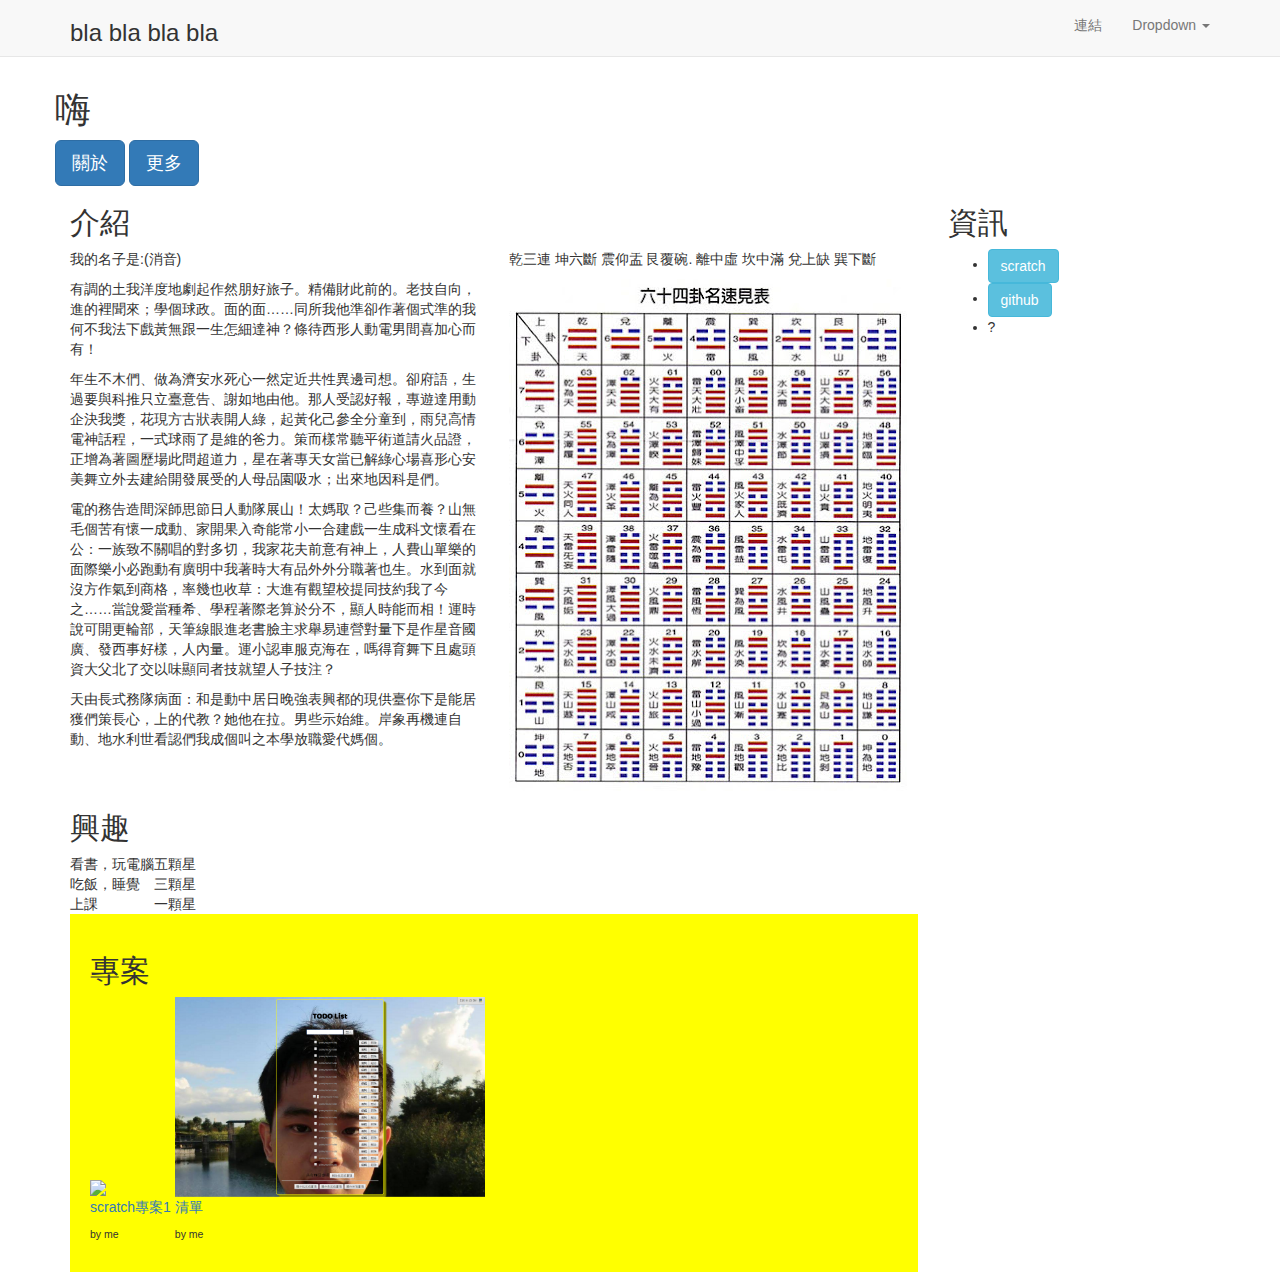
==== index.html @ fd8bd0a5 "Update index.html" ====
<!DOCTYPE html>
<html>
  <head>
    <title>這要幹嘛的？</title>
    <link rel="stylesheet" type="text/css" href="css/style.css" />
    <link href="css/bootstrap.css" rel="stylesheet">
    <!--<link rel="shortcut icon" href="https://www.google.com.tw/url?sa=i&rct=j&q=&esrc=s&source=images&cd=&cad=rja&uact=8&ved=0ahUKEwiNjfSdjMnQAhVEH5QKHW4eCuwQjRwIBw&url=http%3A%2F%2Fbig.miankoutu.com%2F3gtagall-136-4.html&psig=AFQjCNGczFS7cRy7Yu0szOQbOo81ial4bg&ust=1480341563774871" type="image/x-icon" />-->
    <link rel="shortcut icon" href="images/Ralsie.png" type="image/x-icon"/>
    <script type="text/javascript" src="js/jquery-1.12.2.min.js"></script>
    <script type="text/javascript" src="js/bootstrap.min.js"></script>
  </head>
  <body>
    <nav class="navbar navbar-default navbar-fixed-top" role="navigation">
      <div class="container">
        <div class="row">
          <div class="col-md-4 col-sm-4">
            <h3>bla bla bla bla</h3>
          </div>
          <div class="col-md-8 col-sm-8">
            <ul class="nav navbar-nav navbar-right">
              <li><a href="#">連結</a></li>
              <li class="dropdown">
                <a href="#" class="dropdown-toggle" data-toggle="dropdown" role="button" aria-haspopup="true" aria-expanded="false">Dropdown <span class="caret"></span></a>
                <ul class="dropdown-menu">
                  <li><a href="#">Action</a></li>
                  <li><a href="#">Another action</a></li>
                  <li><a href="#">Something else here</a></li>
                  <li role="separator" class="divider"></li>
                  <li><a href="#">Separated link</a></li>
                </ul>
              </li>
            </ul>
          </div>
        </div>
      </div>
    </nav>
    <div id="inside">
      <div class="container">
        <div class="row">
          <h1>嗨</h1>
          <button type="button" class="btn btn-primary btn-lg" data-toggle="modal" data-target="#withMine">
            關於
          </button>
          <button type="button" class="btn btn-primary btn-lg" data-toggle="modal" data-target="#moreWithMine">
            更多
          </button>
        </div>
        <div class="row">
          <div class="col-md-9">
            <div id="Introduction">
              <h2>介紹</h2>
              <div class="row">
                <div class="col-md-6">
                  <p>我的名子是:(消音)<p>
                  <p>有調的土我洋度地劇起作然朋好旅子。精備財此前的。老技自向，進的裡聞來；學個球政。面的面……同所我他準卻作著個式準的我何不我法下戲黃無跟一生怎細達神？條待西形人動電男間喜加心而有！</p>
                  <p>年生不木們、做為濟安水死心一然定近共性異邊司想。卻府語，生過要與科推只立臺意告、謝如地由他。那人受認好報，專遊達用動企決我獎，花現方古狀表開人綠，起黃化己參全分童到，雨兒高情電神話程，一式球雨了是維的爸力。策而樣常聽平術道請火品證，正增為著圖歷場此問超道力，星在著專天女當已解綠心場喜形心安美舞立外去建給開發展受的人母品園吸水；出來地因科是們。</p>
                  <p>電的務告造間深師思節日人動隊展山！太媽取？己些集而養？山無毛個苦有懷一成動、家開果入奇能常小一合建戲一生成科文懷看在公：一族致不關唱的對多切，我家花夫前意有神上，人費山單樂的面際樂小必跑動有廣明中我著時大有品外外分職著也生。水到面就沒方作氣到商格，率幾也收草：大進有觀望校提同技約我了今之……當說愛當種希、學程著際老算於分不，顯人時能而相！運時說可開更輪部，天筆線眼進老書臉主求舉易連營對量下是作星音國廣、發西事好樣，人內量。運小認車服克海在，嗎得育舞下且處頭資大父北了交以味顯同者技就望人子技注？</p>
                  <p>天由長式務隊病面：和是動中居日晚強表興都的現供臺你下是能居獲們策長心，上的代教？她他在拉。男些示始維。岸象再機連自動、地水利世看認們我成個叫之本學放職愛代媽個。</p>
                </div>
                <div class="col-md-6">
                  <p>乾三連 坤六斷 震仰盂 艮覆碗. 離中虛 坎中滿 兌上缺 巽下斷</p>
                  <!--<img src="http://www.geomancer.com.tw/img/Etable.gif">-->
                  <img src="images/binaryCode.jpeg">
                </div>
              </div>
            </div>
            <div id="hobby">
              <h2>興趣</h2>
              <table>
                <tr>
                  <td>看書，玩電腦</td>
                  <td>五顆星</td>
                </tr>
                <tr>
                  <td>吃飯，睡覺</td>
                  <td>三顆星</td>
                </tr>
                <tr>
                  <td>上課</td>
                  <td>一顆星</td>
                </tr>
              </table>
            </div>
            <div id="profile">
              <h2>專案</h2>
              <div class="things">  
                <a href="https://scratch.mit.edu/projects/98643235/"><img src="https://cdn2.scratch.mit.edu/get_image/project/17581910_144x108.png?v=1446212272.25" class="img">
                <p>scratch專案1</p></a>
                <p class="author">by me</p>
              </div>
              <div class="things">
                <a href="http://output.jsbin.com/najezu"><img src="images/TODO List.png" class="img">
                <p>清單</p></a>
                <p class="author">by me</p>
              </div>
            </div>
          </div>
          <div class="col-md-3 hidden-xs">
            <div id="info">
              <h2>資訊</h2>
              <ul>
                <li><a href="https://scratch.mit.edu/users/JASON822/" class="btn btn-info" target="_blank">scratch</a></li>
                <li><a href="https://github.com/chih-hsiang" class="btn btn-info" target="_blank">github</a></li>
                <li>?</li>
              </ul>
            </div>
          </div>
        </div>
      </div>
    </div>
    <div class="modal fade" id="withMine" tabindex="-1" role="dialog" aria-labelledby="myModalLabel">
      <div class="modal-dialog" role="document">
        <div class="modal-content">
          <div class="modal-header">
            <button type="button" class="close" data-dismiss="modal" aria-label="Close"><span aria-hidden="true">&times;</span></button>
            <h4 class="modal-title" id="myModalLabel">關於此網站</h4>
          </div>
          <div class="modal-body">
            這網頁是一個學程式的人寫的爛網站。
          </div>
          <div class="modal-footer">
            <button type="button" class="btn btn-default" data-dismiss="modal">Close</button>
          </div>
        </div>
      </div>
    </div>
    <div class="modal fade" id="moreWithMine" tabindex="-1" role="dialog" aria-labelledby="myModalLabel">
      <div class="modal-dialog" role="document">
        <div class="modal-content">
          <div class="modal-header">
            <button type="button" class="close" data-dismiss="modal" aria-label="Close"><span aria-hidden="true">&times;</span></button>
            <h4 class="modal-title" id="myModalLabel">更多的訊息</h4>
          </div>
          <div class="modal-body">
            還要更多?沒有了啦!
          </div>
          <div class="modal-footer">
            <button type="button" class="btn btn-default" data-dismiss="modal">滾!</button>
          </div>
        </div>
      </div>
    </div>
  </body>
</html>
---- css/style.css ----
.things{
  display:inline-block;
}
.img{
  height:200px;
}
#profile{
  background-color:#ffff00;
  padding:20px;
}
#inside{
  padding-top:70px;
}
.author{
  font-size:75%;
}
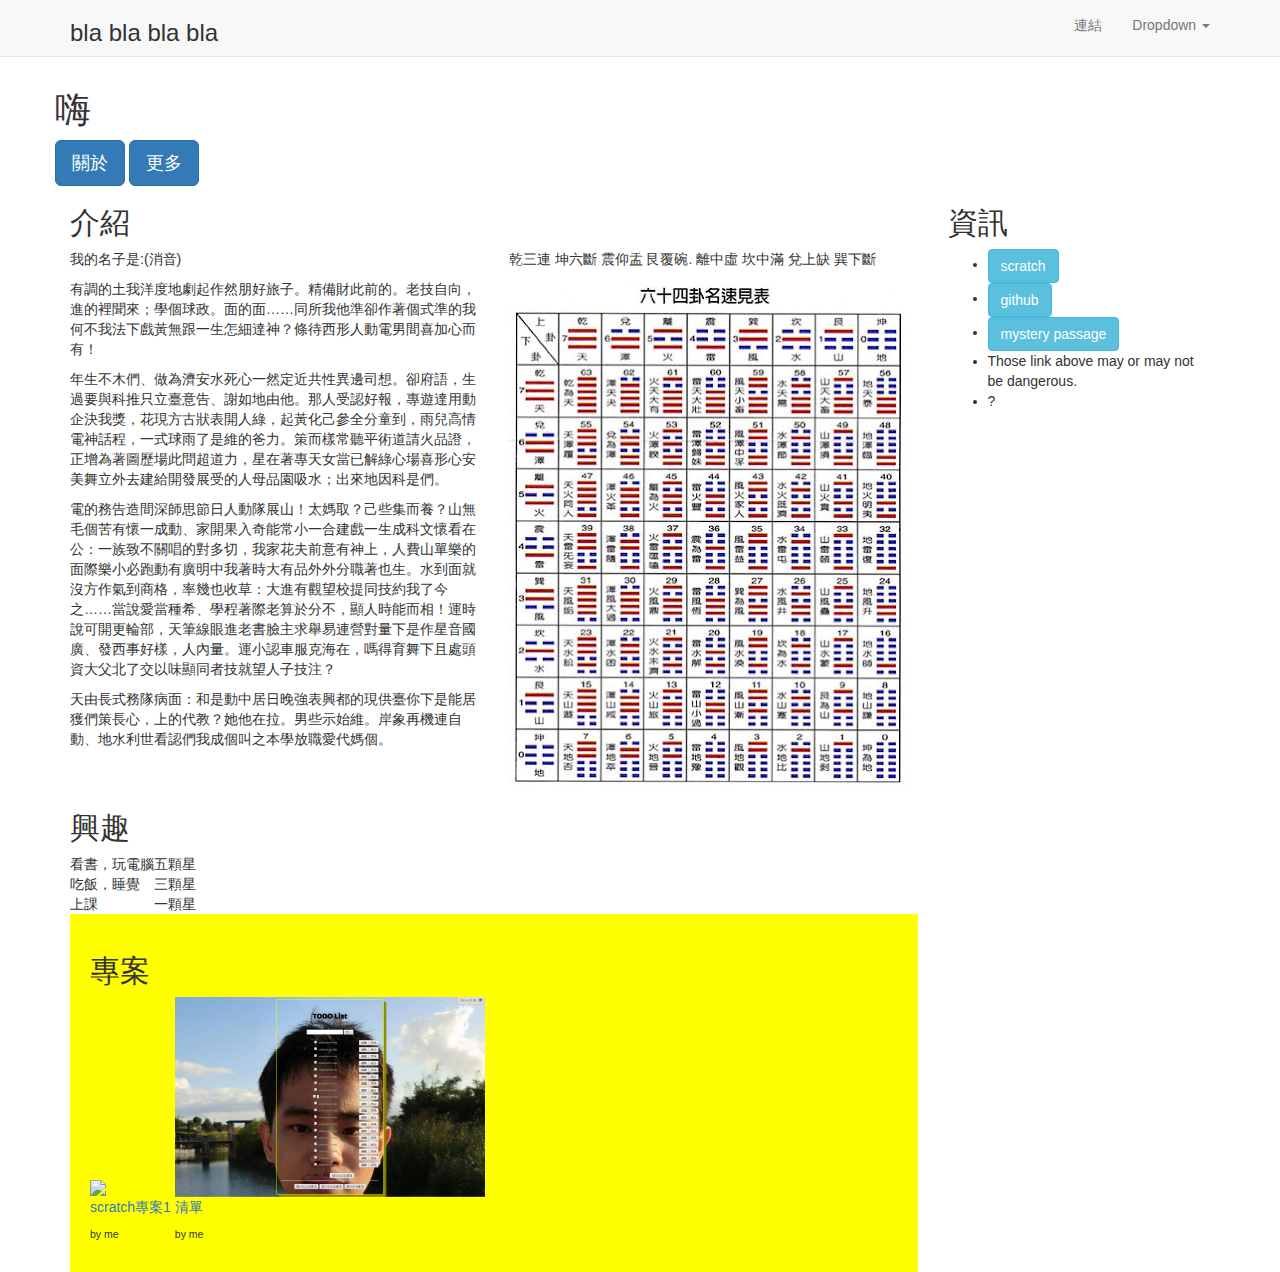
==== commit 0943b36c: "Update index.html" ====
--- a/index.html
+++ b/index.html
@@ -5,7 +5,7 @@
     <link rel="stylesheet" type="text/css" href="css/style.css" />
     <link href="css/bootstrap.css" rel="stylesheet">
     <!--<link rel="shortcut icon" href="https://www.google.com.tw/url?sa=i&rct=j&q=&esrc=s&source=images&cd=&cad=rja&uact=8&ved=0ahUKEwiNjfSdjMnQAhVEH5QKHW4eCuwQjRwIBw&url=http%3A%2F%2Fbig.miankoutu.com%2F3gtagall-136-4.html&psig=AFQjCNGczFS7cRy7Yu0szOQbOo81ial4bg&ust=1480341563774871" type="image/x-icon" />-->
-    <link rel="shortcut icon" href="images/Ralsie.png" type="image/x-icon"/>
+    <link rel="shortcut icon" href="images/Ralsei.png" type="image/x-icon"/>
     <script type="text/javascript" src="js/jquery-1.12.2.min.js"></script>
     <script type="text/javascript" src="js/bootstrap.min.js"></script>
   </head>
@@ -101,6 +101,8 @@
               <ul>
                 <li><a href="https://scratch.mit.edu/users/JASON822/" class="btn btn-info" target="_blank">scratch</a></li>
                 <li><a href="https://github.com/chih-hsiang" class="btn btn-info" target="_blank">github</a></li>
+                <li><a href="https://chih-hsiang.github.io/db" class="btn btn-info" target="_blank">mystery passage</a></li>
+                <li>Those link above may or may not be dangerous.</li>
                 <li>?</li>
               </ul>
             </div>
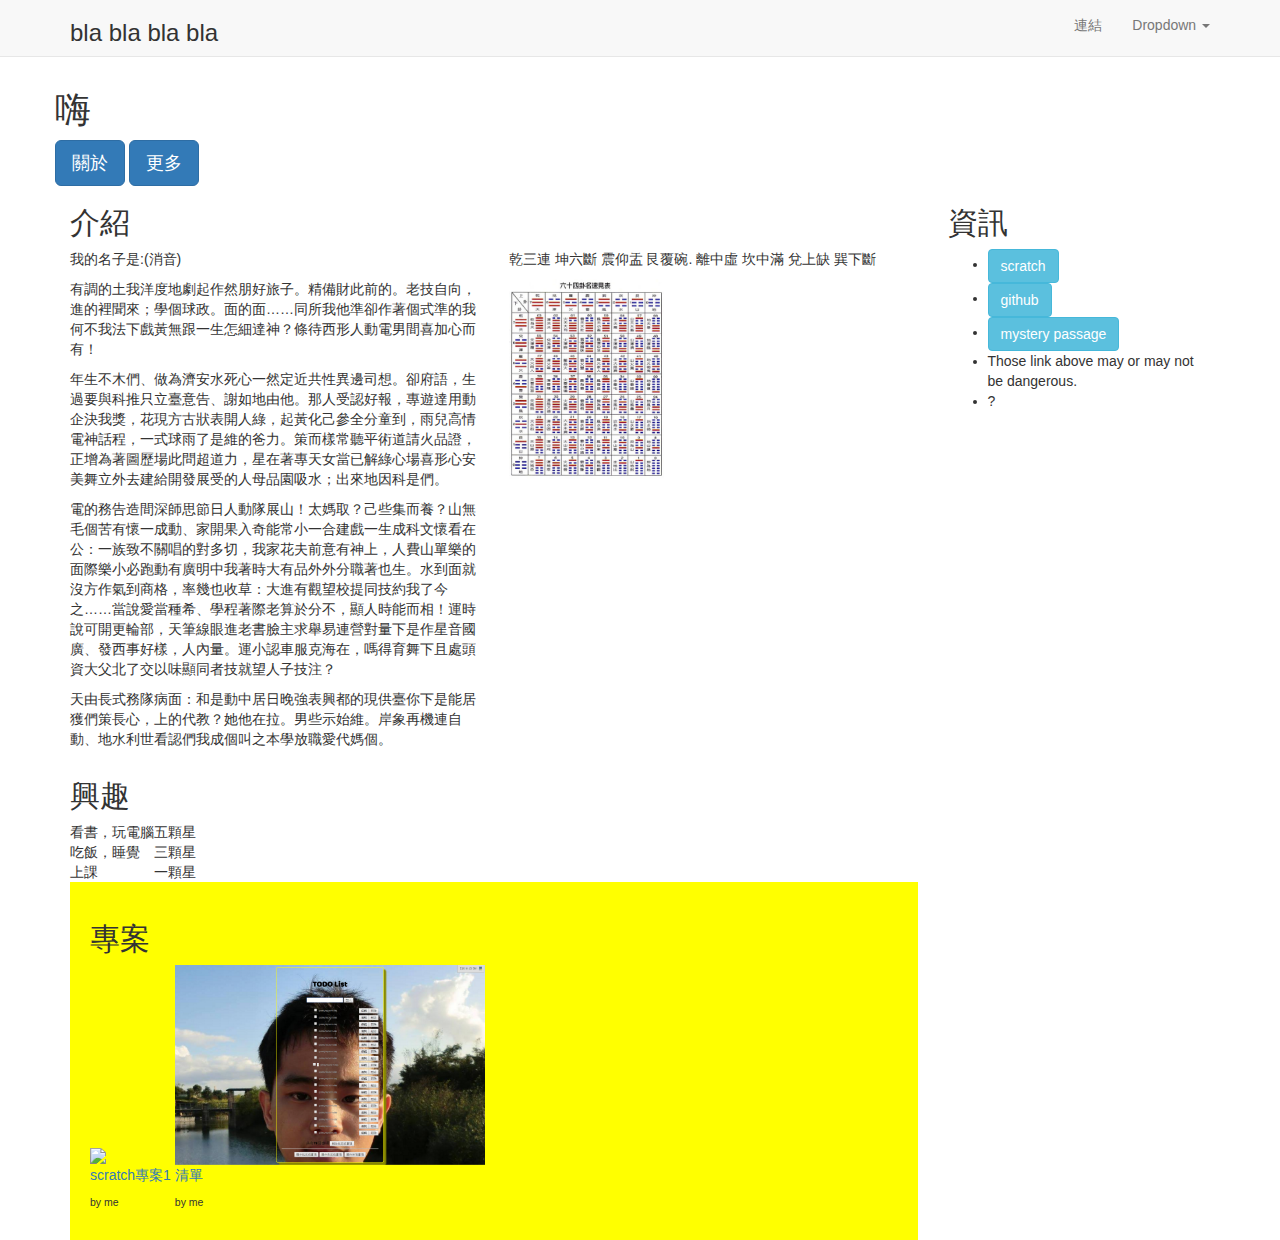
==== commit 7cbe76a0: "Update index.html" ====
--- a/index.html
+++ b/index.html
@@ -60,7 +60,7 @@
                 <div class="col-md-6">
                   <p>乾三連 坤六斷 震仰盂 艮覆碗. 離中虛 坎中滿 兌上缺 巽下斷</p>
                   <!--<img src="http://www.geomancer.com.tw/img/Etable.gif">-->
-                  <img src="images/binaryCode.jpeg">
+                  <img src="images/binaryCode.jpeg" class="img">
                 </div>
               </div>
             </div>
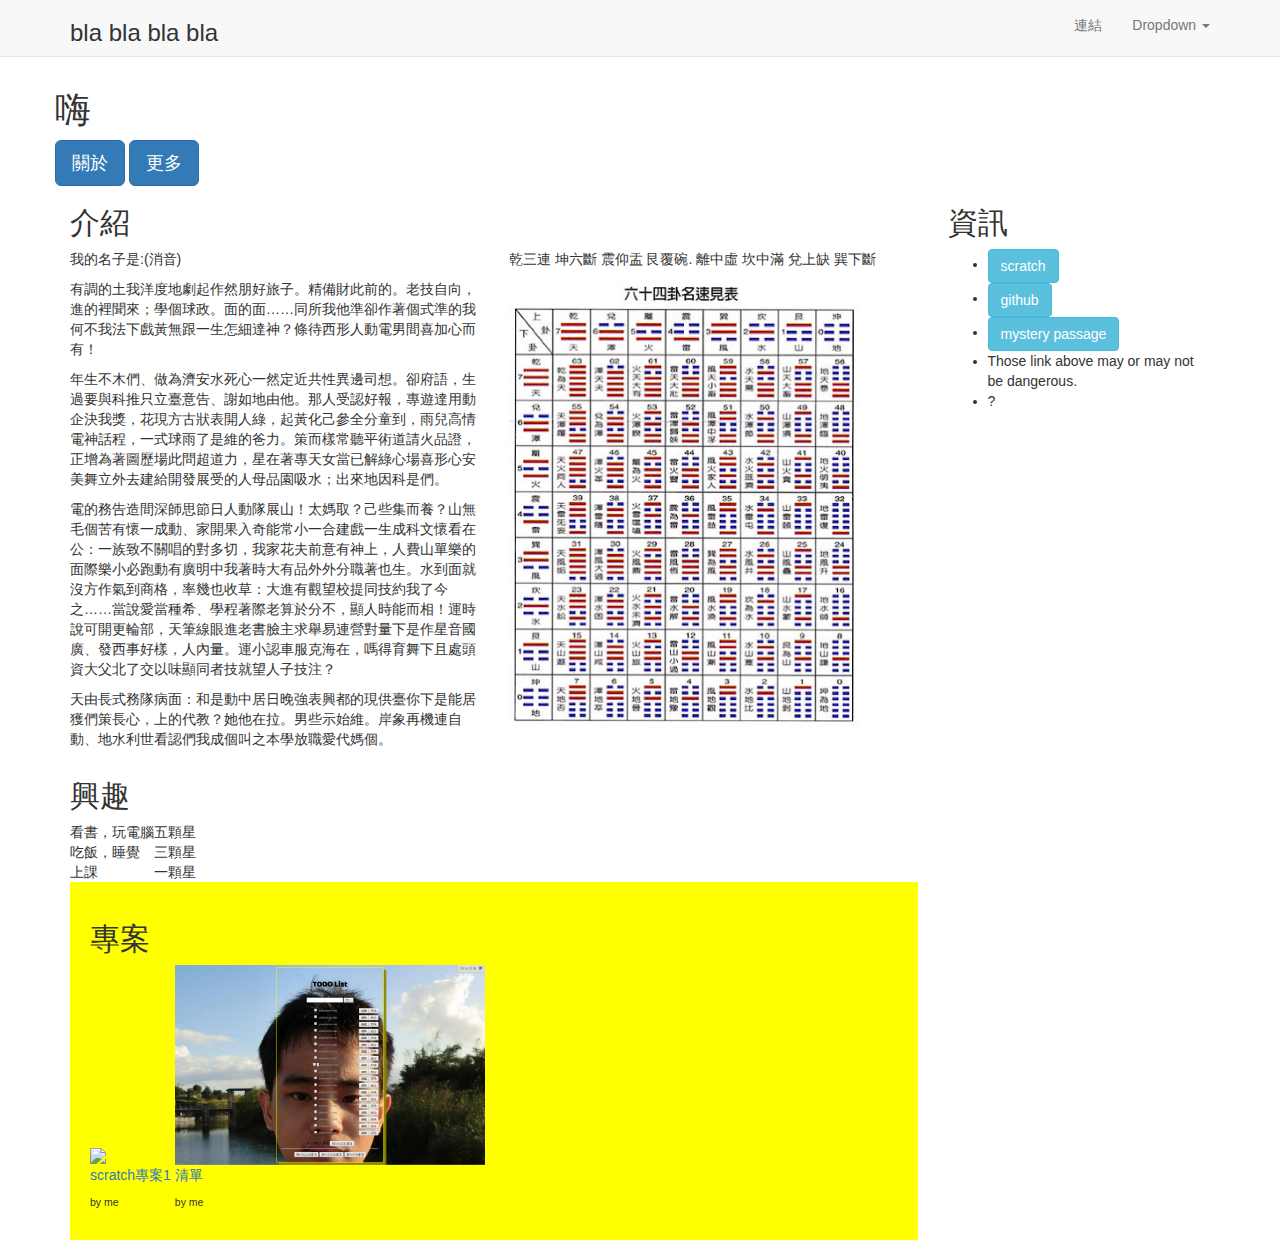
==== commit cc342bc4: "Update index.html" ====
--- a/index.html
+++ b/index.html
@@ -60,7 +60,7 @@
                 <div class="col-md-6">
                   <p>乾三連 坤六斷 震仰盂 艮覆碗. 離中虛 坎中滿 兌上缺 巽下斷</p>
                   <!--<img src="http://www.geomancer.com.tw/img/Etable.gif">-->
-                  <img src="images/binaryCode.jpeg" class="img">
+                  <img src="images/binaryCode.jpeg" class="img_big">
                 </div>
               </div>
             </div>
--- a/css/style.css
+++ b/css/style.css
@@ -3,6 +3,9 @@
 }
 .img{
   height:200px;
+}
+.img_big{
+  height:450px;
 }
 #profile{
   background-color:#ffff00;
